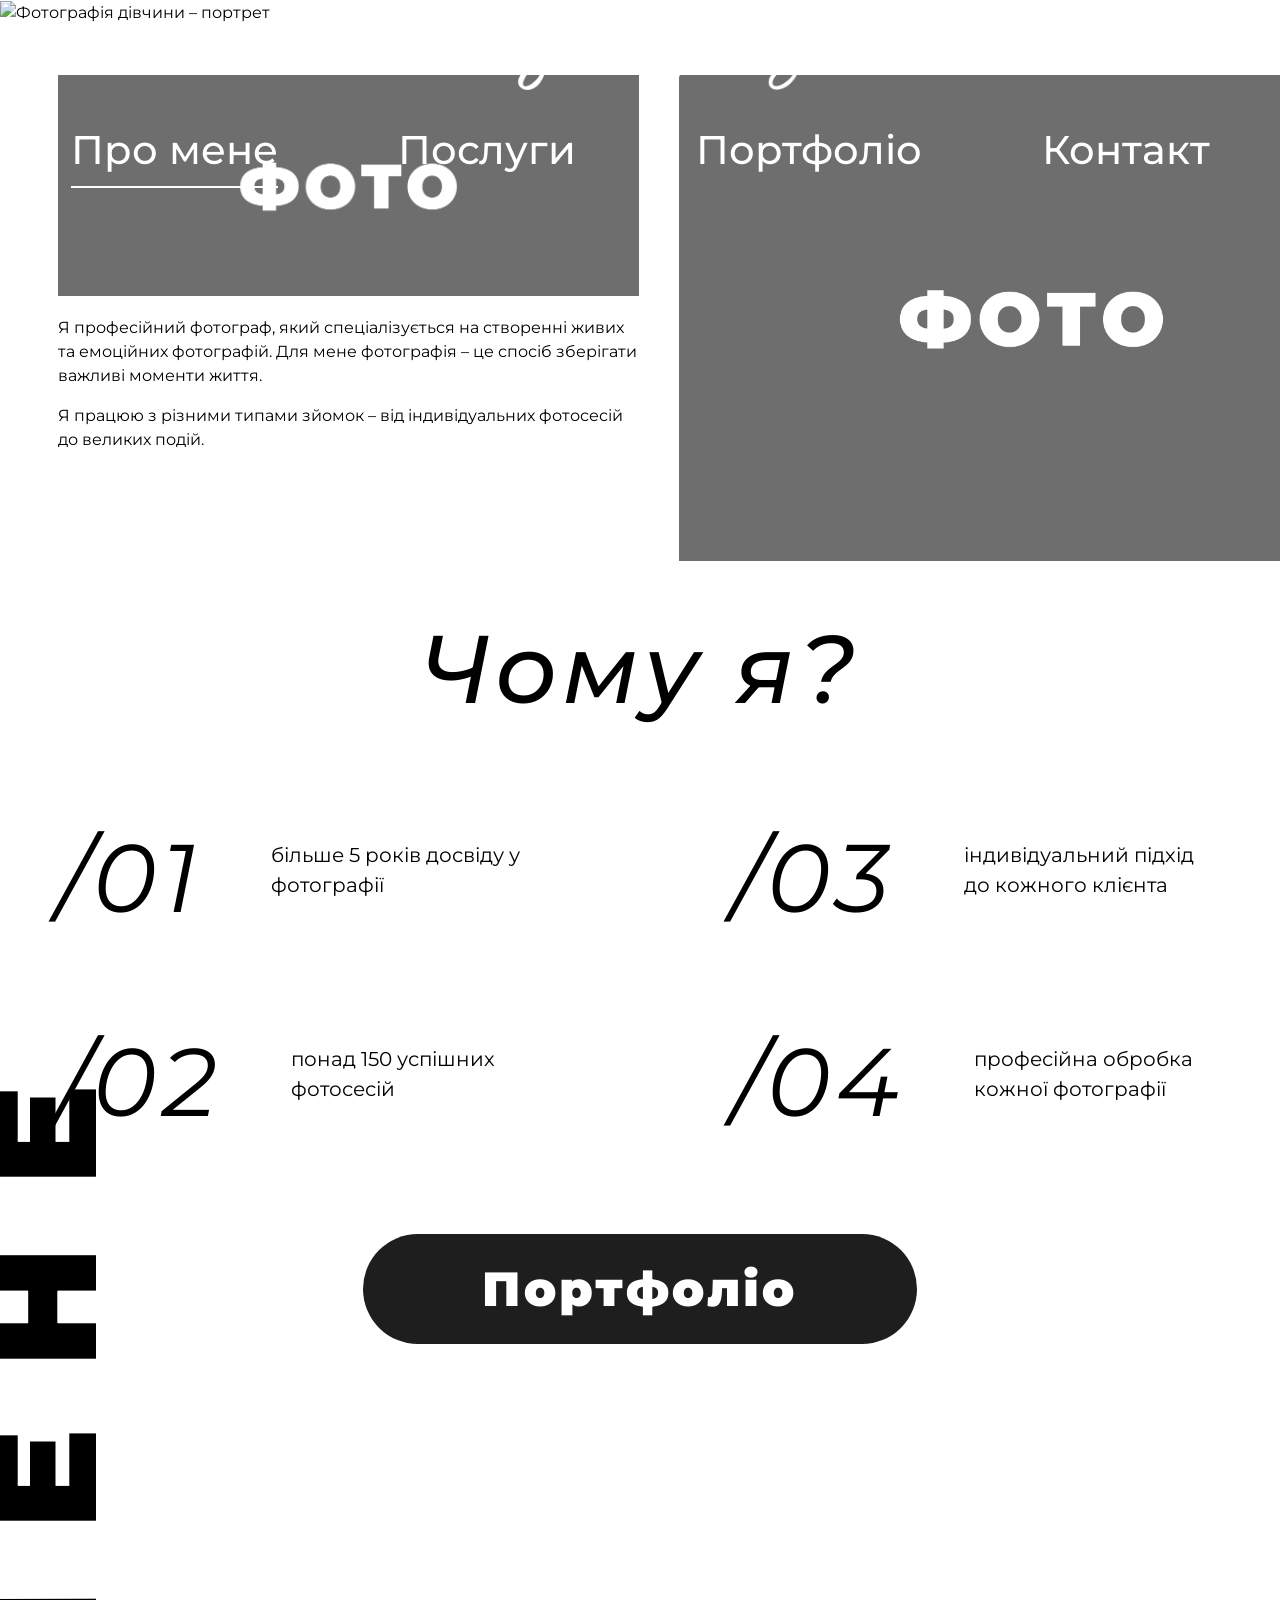
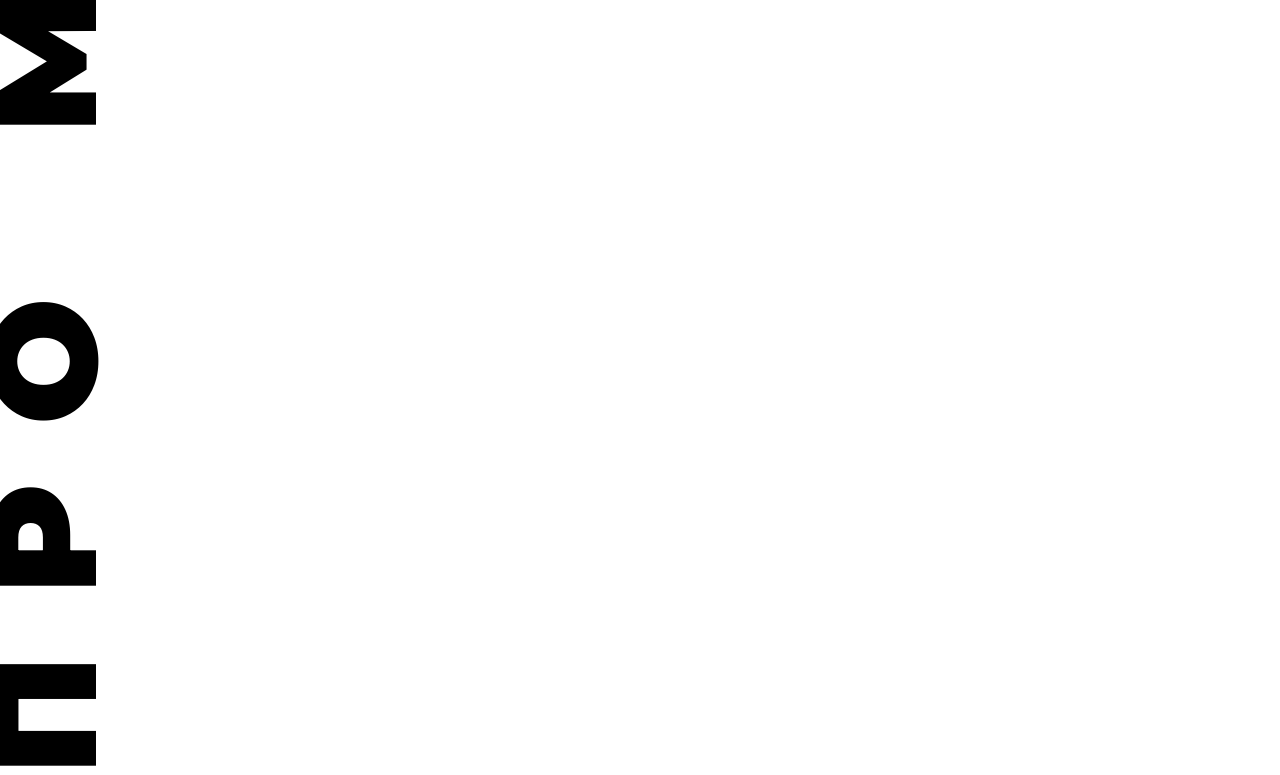
==== index.html @ d6e6580d "Initial website upload" ====
<!DOCTYPE html>
<html lang="uk">

<head>
    <meta charset="UTF-8">
    <meta name="viewport" content="width=device-width, initial-scale=1.0">

    <title>Brightlensgallery – Фотограф Одеса</title>
    <meta name="description" content="Професійний фотограф в Одесі. Індивідуальні фотосесії, події, портфоліо.">

    <link rel="icon" type="image/png" href="image/favicon.png">

    <link href="https://cdn.jsdelivr.net/npm/bootstrap@5.3.2/dist/css/bootstrap.min.css" rel="stylesheet">
    <link rel="stylesheet" href="style.css">
    <link href="https://fonts.googleapis.com/css2?family=Montserrat:wght@400;900&display=swap" rel="stylesheet">
</head>

<body>

    <h1 style="position:absolute; left:-9999px;">
        Фотограф в Одесі – Brightlensgallery
    </h1>

    <div class="side-text">ПРО МЕНЕ</div>

    <header class="header">
        <div class="container header-inner">

            <div class="logo">
                <img src="image/favicon.png" alt="Логотип Brightlensgallery">
            </div>

            <div class="menu-toggle">
                <img src="image/menu.png" alt="Меню">
            </div>

            <nav class="nav">
                <a href="index.html" class="active">Про мене</a>
                <a href="services.html">Послуги</a>
                <a href="portfolio.html">Портфоліо</a>
                <a href="contact.html">Контакт</a>
            </nav>

        </div>
    </header>

    <main>
        <section class="hero">
            <img src="image/hero.jpg" alt="Фотографія дівчини – портрет" class="hero-img">

            <div class="social">
                <a href="https://tiktok.com" target="_blank">
                    <img src="image/tiktok.png" alt="TikTok">
                </a>

                <a href="https://instagram.com" target="_blank">
                    <img src="image/instagram.png" alt="Instagram">
                </a>

                <a href="https://facebook.com" target="_blank">
                    <img src="image/facebook.png" alt="Facebook">
                </a>
            </div>
        </section>

        <section class="about">
            <div class="container about-wrapper">

                <div class="about-content">

                    <div class="about-left">

                        <h2 style="display:none;">Про мене</h2>

                        <img src="image/photo.jpg" class="img-top" alt="Фотографія роботи">

                        <p>
                            Я професійний фотограф, який спеціалізується на створенні живих та емоційних фотографій.
                            Для мене фотографія – це спосіб зберігати важливі моменти життя.
                        </p>

                        <p>
                            Я працюю з різними типами зйомок – від індивідуальних фотосесій до великих подій.
                        </p>
                    </div>

                    <div class="about-right">
                        <img src="image/photo.jpg" class="img-big" alt="Фотографія приклад роботи">
                    </div>

                </div>
            </div>
        </section>

        <section class="why">
            <div class="container">

                <h2 class="why-title">Чому я?</h2>

                <div class="why-content">

                    <div class="why-col">
                        <div class="why-item">
                            <span>/01</span>
                            <p>більше 5 років досвіду у фотографії</p>
                        </div>

                        <div class="why-item">
                            <span>/02</span>
                            <p>понад 150 успішних фотосесій</p>
                        </div>
                    </div>

                    <div class="why-col">
                        <div class="why-item">
                            <span>/03</span>
                            <p>індивідуальний підхід до кожного клієнта</p>
                        </div>

                        <div class="why-item">
                            <span>/04</span>
                            <p>професійна обробка кожної фотографії</p>
                        </div>
                    </div>

                </div>

                <a href="portfolio.html" class="portfolio-btn">Портфоліо</a>

            </div>
        </section>

    </main>

    <script src="script.js"></script>

</body>

</html>
---- style.css ----
body {
    margin: 0;
    background: #ffffff; 
    color: #000000;   
    font-family: 'Montserrat', sans-serif;
}

.header {
    position: absolute;
    top: 0;
    width: 100%;
    z-index: 10;
}

.header-inner {
    padding-top: 40px;
    text-align: center;
}

.container {
    max-width: 1194px; /* 1440 - 123*2 */
}

.logo img {
    height: 90px;
    margin-bottom: 30px;
}

.nav {
    display: flex;
    justify-content: center;
    gap: 120px; /* трохи менше щоб не ламалось */
}

.nav a {
    font-size: 40px;
    font-weight: 500;
    color: white;          
    text-decoration: none; 
    position: relative;
}

.nav a.active::after {
    content: "";
    position: absolute;
    left: 0;
    bottom: -8px;
    width: 100%;
    height: 2px;
    background: white;
}

.hero {
    position: relative;
}

.hero-img {
    width: 100%;
    height: 1024px;
    object-fit: cover;
}

.social {
    position: absolute;
    right: 123px;
    top: 50%;
    transform: translateY(-50%);
    display: flex;
    flex-direction: column;
    gap: 54px;
}

.social img {
    width: 77px;
    height: 77px;
}

.about {
    position: relative;
    padding: 50px 0;
    overflow: visible;
}

.about-side {
    position: absolute;
    left: -120px;
    top: 0;
    height: calc(100% + 600px);
    font-size: 150px;
    font-weight: 900;
    letter-spacing: 0.22em;
}

.about-wrapper {
    display: flex;
}

.about-content {
    display: flex;
    gap: 40px;
}

.img-top {
    width: 581px;
    height: 221px;
    object-fit: cover;
    margin-bottom: 20px;
}

.img-big {
    width: 705px;
    height: 486px;
    object-fit: cover;
}

.why {
    position: relative;
    padding: 0px 0 80px; 
}

.why-title {
    font-size: 96px;
    font-style: italic;
    letter-spacing: 0.05em;
    text-align: center;
    margin-bottom: 80px;
}

.why-content {
    display: flex;
    justify-content: center;
    gap: 193px; /* як у тебе */
}

.why-col {
    display: flex;
    flex-direction: column;
    gap: 60px;
}

.why-item {
    display: flex;
    align-items: center;
    gap: 70px; /* від 01 до тексту */
}

.why-item span {
    font-size: 96px;
    font-style: italic;
    letter-spacing: 0.05em;
}

.why-item p {
    font-size: 20px;
    font-weight: 400; /* Montserrat regular */
    max-width: 250px;
}

.item span {
    font-size: 96px;
    font-style: italic;
    letter-spacing: 0.05em;
    font-weight: 400;
}

.portfolio-btn {
    display: block;
    margin: 80px auto 0;
    width: 554px;
    height: 110px;
    background: #1E1E1E;
    color: white;
    font-size: 48px;
    font-weight: 900;
    letter-spacing: 0.07em;
    text-align: center;
    line-height: 110px;
    border-radius: 60px;
    text-decoration: none;
}

.side-text {
    position: absolute;
    top: 1024px; 
    left: -70px;
    writing-mode: vertical-rl;
    transform: rotate(180deg);
    font-size: 150px;
    font-weight: 900;
    letter-spacing: 0.40em;
    white-space: nowrap;
}

.menu-toggle {
    display: none;
    position: absolute;
    right: 20px;
    top: 30px;
    z-index: 9999;
    padding: 8px;
    border-radius: 10px;
}

.menu-toggle img {
    width: 28px;
    height: auto;
}

@media (max-width: 992px) {
    .nav {
        gap: 40px;
    }

    .nav a {
        font-size: 24px;
    }

    .hero-img {
        height: 700px;
        object-position: 50% center;
    }

    .social {
        right: 40px;
        gap: 30px;
    }

    .social img {
        width: 50px;
        height: 50px;
    }

    .about-content {
        flex-direction: column;
        align-items: center;
    }

    .img-top,
    .img-big {
        width: 100%;
        height: auto;
    }

    .why-content {
        flex-direction: column;
        gap: 60px;
        align-items: center;
    }

    .why-title {
        font-size: 60px;
    }

    .portfolio-btn {
        width: 300px;
        height: 80px;
        font-size: 28px;
        line-height: 80px;
    }

    .side-text {
        display: none;
    }
}

@media (max-width: 768px) {

    .header-inner {
        padding-top: 20px;
    }

    .logo img {
        height: 60px;
    }

    .nav {
        flex-wrap: wrap;
        gap: 20px;
    }

    .nav a {
        font-size: 18px;
    }

    .hero-img {
        height: 500px;
        object-position: 40% center;
    }

    .social {
    right: 5vw;}

    .why-item span {
        font-size: 50px;
    }

    .why-item p {
        font-size: 16px;
    }

    .why-title {
        font-size: 40px;
    }
    .menu-toggle {
        display: block;
    }

    .nav {
        position: absolute;
        top: 100px;
        left: 0;
        width: 100%;
        background: rgba(0,0,0,0.9);
        flex-direction: column;
        align-items: center;
        gap: 30px;
        padding: 40px 0;
        display: none;
    }

    .nav.active {
        display: flex;
    }
}

@media (max-width: 576px) {
    .nav {
        flex-direction: column;
    }

    .hero-img {
        height: 400px;
        object-position: 30% center;
    }

    .social {
        right: 20px;
    }

    .why-item {
        flex-direction: column;
        gap: 10px;
        text-align: center;
    }

    .portfolio-btn {
        width: 220px;
        height: 60px;
        font-size: 20px;
        line-height: 60px;
    }
}

.header {
    z-index: 1000;
}

.header-inner {
    position: relative;
}

/* services page */

.services-page {
    background: #1C1C1C;
    color: white;
}

.contact-page .services-side {
    writing-mode: vertical-rl;
    transform: rotate(180deg);
    font-size: 150px;
    font-weight: 900;
    letter-spacing: 0.43em;
    position: absolute;
    left: -40px;
    top: calc(50% + 80px); 
    transform: translateY(-50%) rotate(180deg);
}

.services-page {
    background: #1C1C1C;
    color: white;
    position: relative;
}

.services {
    padding-top: 300px;
}

.service-item {
    display: flex;
    align-items: center;
    gap: 80px;
    margin-bottom: 80px;
}

.service-img {
    width: 427px;
    height: 486px;
    object-fit: cover;
}

.service-text h2 {
    font-size: 64px;
    font-style: italic;
    letter-spacing: 0.05em;

    max-width: 600px;     
    text-align: center;   
    margin: 0 auto;      
}

.service-text p {
    margin-top: 45px;
    font-size: 24px;
    max-width: 600px;
    text-align: justify;
    position: relative; 
}

.service-text p::after {
    content: "";
    position: absolute;
    right: -20px;
    top: 0;
    width: 2px;
    height: 100%; 
    background: white;
}

.details-btn {
    margin: 30px auto 0;
    display: flex;
    align-items: center;
    justify-content: center;
    gap: 10px;
    width: 270px;
    height: 54px;
    background: white;
    color: black;
    font-size: 23px;
    font-weight: 900;
    letter-spacing: 0.07em;
    text-decoration: none;
    border-radius: 40px;
}

.details-btn span {
    display: inline-block;
    width: 0;
    height: 0;
    border-left: 18px solid black;
    border-top: 10px solid transparent;
    border-bottom: 10px solid transparent;
}

/* contact */

.contact {
    padding-top: 200px;
}

.contact-left {
    max-width: 630px; 
}

.contact-left h2 {
    font-size: 96px;
    font-style: italic;
    font-weight: 400; 
    letter-spacing: 0.05em;
    margin-bottom: 5px;
}

.contact-desc {
    font-size: 24px;
    text-align: justify;
}

.contact-form {
    display: flex;
    flex-direction: column;
    gap: 20px; 
}

.contact-form input {
    background: transparent;
    border: none;
    border-bottom: 1px solid rgba(255,255,255,0.3);
    font-size: 24px;
    color: white;
    padding: 20px 0;
    width: 100%; 
}

.contact-form input::placeholder {
    color: rgba(255,255,255,0.34);
}

.contact-form button {
    display: block;
    margin: 40px auto 0; 
    width: 270px;
    height: 54px;
    background: white;
    color: black;
    font-size: 23px;
    font-weight: 900;
    letter-spacing: 0.07em;
    border-radius: 40px;
    border: none;
}

.contact-right {
    margin-left: auto;
    margin-top: 90px;   
}

.contact-right img {
    width: 502px;
    height: 510px;
    object-fit: cover;
}

.container {
    max-width: 1194px;
    margin: 0 auto;
    padding: 0 15px;
}

.contact {
    position: relative;
}

.contact-wrapper {
    display: flex;
    align-items: flex-start;
    gap: 65px; 
}

.contact-col {
    display: flex;
    flex-direction: column;
    gap: 54px; 
}

.contact-item {
    display: flex;
    align-items: center;
    gap: 22px;
}

.contact-item img {
    width: 77px;
    height: 77px;
}

.contact-item span {
    font-size: 24px;
    white-space: nowrap; 
}

.contact-extra {
    width: 100%;
    margin-top: 200px;
}

.contact-info {
    display: flex;
    justify-content: center;
    gap: 200px;              
}

.contact-item a {
    display: flex;
    align-items: center;
    gap: 22px;

    color: white;          
    text-decoration: none;  
}

.contact-item a:hover {
    opacity: 0.7;
    transform: translateX(5px);
    transition: 0.3s;
}

.slash-top {
    position: absolute;
    left: 150px;
    top: calc(100% - 500px);
    font-size: 180px;
}

.slash-bottom {
    position: absolute;
    right: 123px;
    bottom: -80px;
    font-size: 180px;
}

@media (max-width: 1200px) {

    .contact-wrapper {
        gap: 40px;
    }

    .contact-left h2 {
        font-size: 70px;
    }

    .contact-desc {
        font-size: 20px;
    }

    .contact-right img {
        width: 420px;
        height: auto;
    }

    .contact-info {
        gap: 120px;
    }
}

@media (max-width: 992px) {

    .contact-wrapper {
        flex-direction: column;
        align-items: center;
        text-align: center;
    }

    .contact-left {
        max-width: 100%;
    }

    .contact-right {
        margin: 40px 0 0;
    }

    .contact-right img {
        width: 100%;
        max-width: 400px;
    }

    .contact-form {
        align-items: center;
    }

    .contact-form input {
        width: 80%;
    }

    .contact-info {
        flex-direction: column;
        gap: 60px;
        align-items: center;
    }

    .contact-item span {
        font-size: 20px;
    }

    .slash-top,
    .slash-bottom {
        display: none;
    }
}

@media (max-width: 768px) {

    .contact-left h2 {
        font-size: 48px;
    }

    .contact-desc {
        font-size: 16px;
    }

    .contact-form input {
        font-size: 18px;
    }

    .contact-form button {
        width: 220px;
        height: 50px;
        font-size: 18px;
    }

    .contact-item img {
        width: 50px;
        height: 50px;
    }

    .contact-item span {
        font-size: 16px;
    }
}

@media (max-width: 576px) {

    .contact-left h2 {
        font-size: 36px;
    }

    .contact-form input {
        width: 100%;
    }

    .contact-info {
        gap: 40px;
    }
}

@media (max-width: 1200px) {

    .service-item {
        gap: 40px;
    }

    .service-text h2 {
        font-size: 48px;
    }

    .service-text p {
        font-size: 20px;
    }

    .service-img {
        width: 350px;
        height: auto;
    }
}

@media (max-width: 992px) {

    .service-item {
        flex-direction: column;
        text-align: center;
    }

    .service-img {
        width: 100%;
        max-width: 400px;
    }

    .service-text p::after {
        display: none;
    }
}

@media (max-width: 768px) {

    .service-text h2 {
        font-size: 36px;
    }

    .service-text p {
        font-size: 16px;
    }

    .details-btn {
        width: 200px;
        height: 45px;
        font-size: 16px;
    }
}
.success-message {
    margin-top: 20px;
    padding: 15px 20px;
    background: #fff;
    color: #000;
    border-radius: 20px;
    text-align: center;
    font-weight: 500;
    opacity: 0;
    transform: translateY(20px);
    transition: 0.3s;
    pointer-events: none;
}

.success-message.show {
    opacity: 1;
    transform: translateY(0);
}
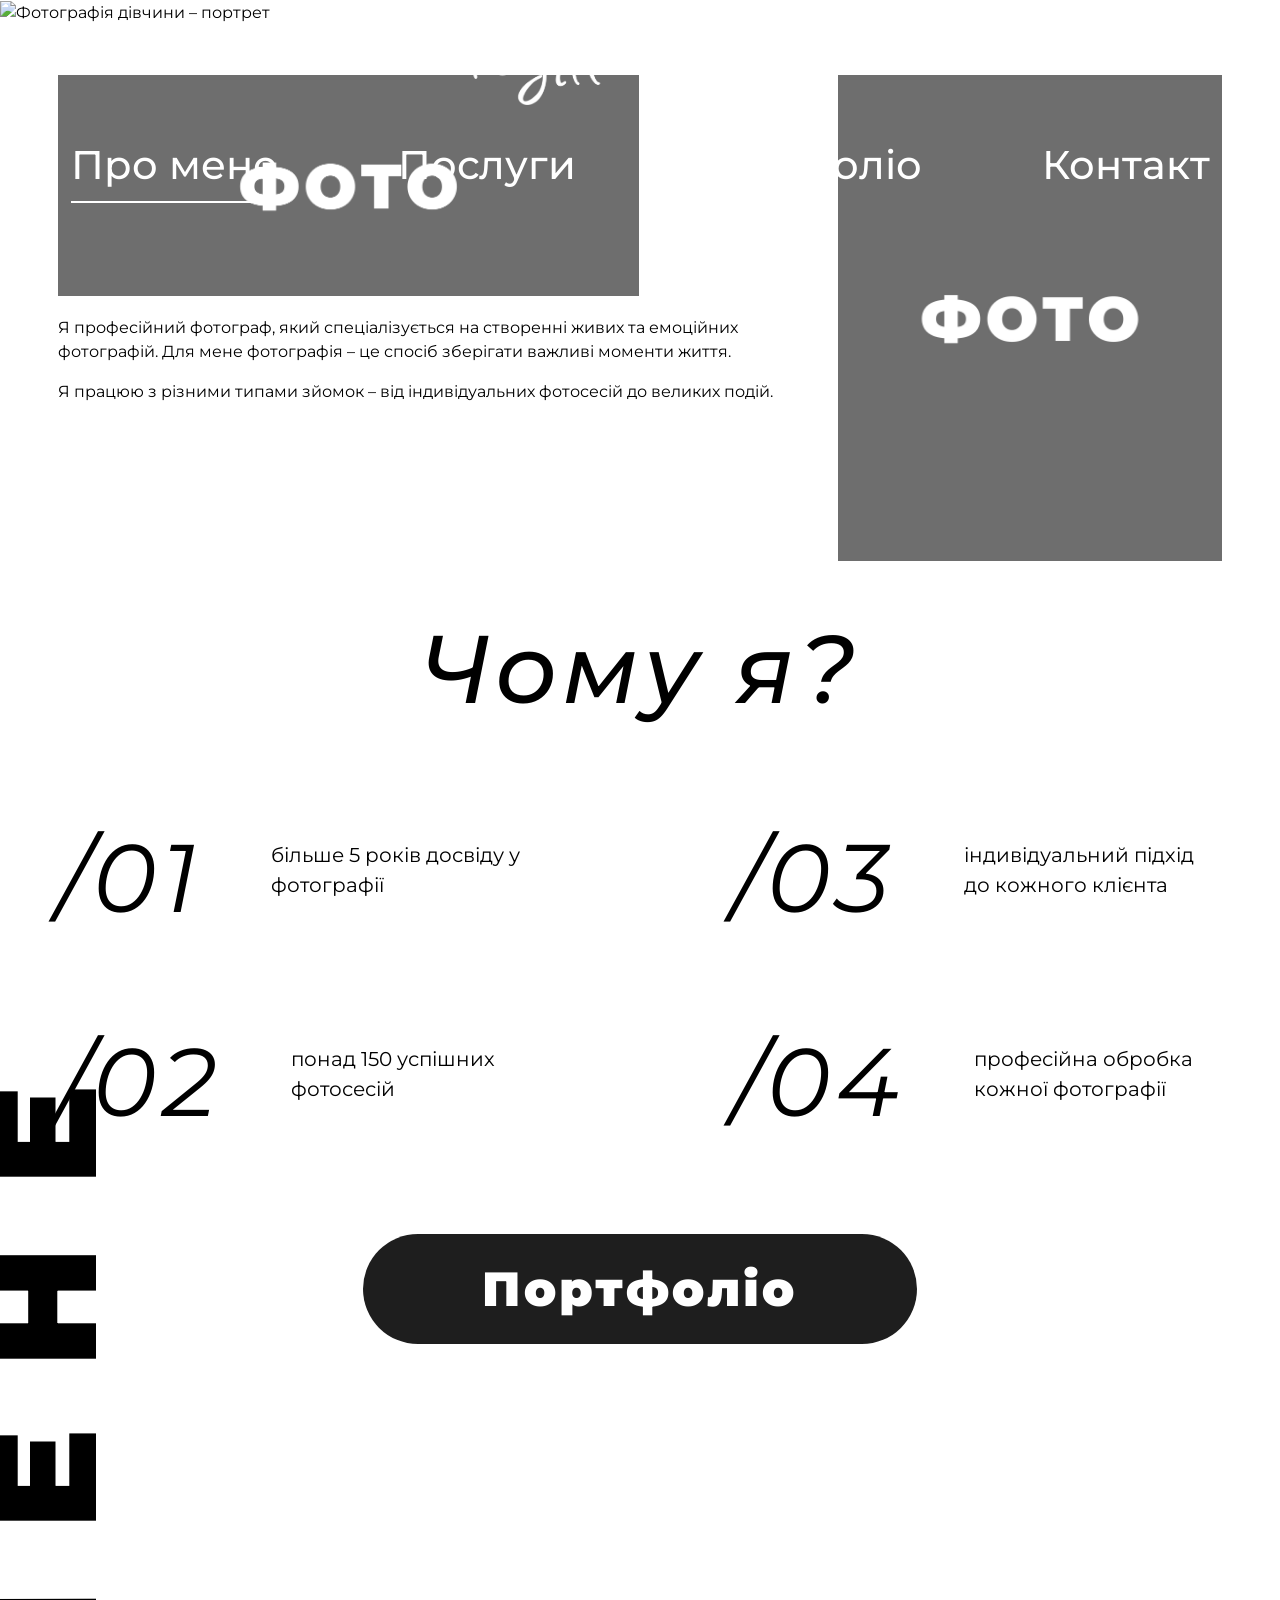
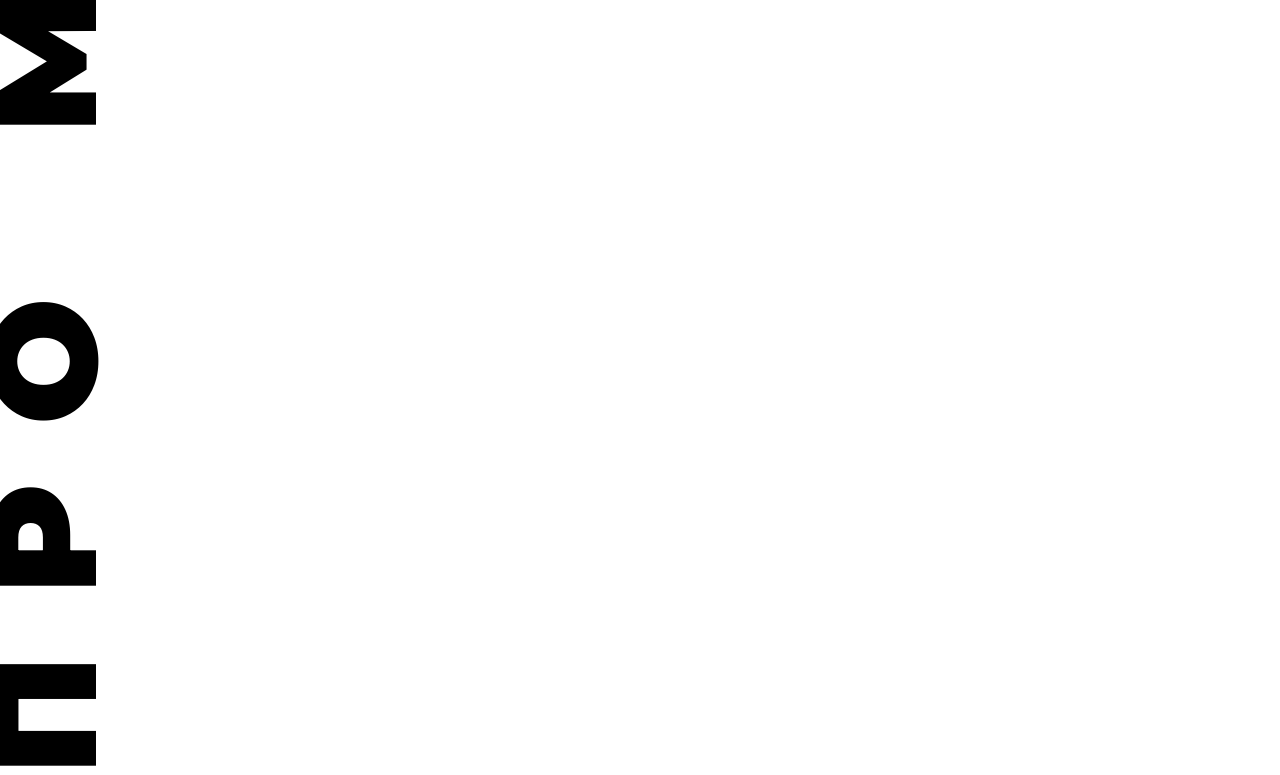
==== commit a82654e3: "Update index.html" ====
--- a/index.html
+++ b/index.html
@@ -46,7 +46,7 @@
 
     <main>
         <section class="hero">
-            <img src="image/hero.jpg" alt="Фотографія дівчини – портрет" class="hero-img">
+            <img src="image/hero.jpg" width="1920" height="1024" alt="Фотографія дівчини – портрет" class="hero-img">
 
             <div class="social">
                 <a href="https://tiktok.com" target="_blank">
@@ -136,4 +136,4 @@
 
 </body>
 
-</html>+</html>
--- a/style.css
+++ b/style.css
@@ -3,6 +3,7 @@
     background: #ffffff; 
     color: #000000;   
     font-family: 'Montserrat', sans-serif;
+    overflow-x: hidden;
 }
 
 .header {
@@ -18,18 +19,19 @@
 }
 
 .container {
-    max-width: 1194px; /* 1440 - 123*2 */
+    max-width: 1194px; 
 }
 
 .logo img {
     height: 90px;
     margin-bottom: 30px;
+    margin-top: 15px;
 }
 
 .nav {
     display: flex;
     justify-content: center;
-    gap: 120px; /* трохи менше щоб не ламалось */
+    gap: 120px; 
 }
 
 .nav a {
@@ -129,7 +131,7 @@
 .why-content {
     display: flex;
     justify-content: center;
-    gap: 193px; /* як у тебе */
+    gap: 193px; 
 }
 
 .why-col {
@@ -141,7 +143,7 @@
 .why-item {
     display: flex;
     align-items: center;
-    gap: 70px; /* від 01 до тексту */
+    gap: 70px; 
 }
 
 .why-item span {
@@ -152,7 +154,7 @@
 
 .why-item p {
     font-size: 20px;
-    font-weight: 400; /* Montserrat regular */
+    font-weight: 400; 
     max-width: 250px;
 }
 
@@ -217,7 +219,7 @@
 
     .hero-img {
         height: 700px;
-        object-position: 50% center;
+        object-position: 40% center;
     }
 
     .social {
@@ -265,12 +267,41 @@
 
 @media (max-width: 768px) {
 
+     .header {
+        position: fixed;
+        top: 0;
+        left: 0;
+        width: 100%;
+        height: 70px;
+        z-index: 1000;
+    }
+
     .header-inner {
-        padding-top: 20px;
+        height: 100%;
+        display: flex;
+        align-items: center;
+        justify-content: center;
+        position: relative;
+        padding: 0 15px;
+        padding-top: 0;
+    }
+
+    .logo {
+        position: absolute;
+        left: 50%;
+        transform: translateX(-50%);
     }
 
     .logo img {
-        height: 60px;
+        height: 40px;
+        margin: 0;
+    }
+
+    .menu-toggle {
+        position: absolute;
+        right: 15px;
+        top: 50%;
+        transform: translateY(-50%);
     }
 
     .nav {
@@ -279,16 +310,20 @@
     }
 
     .nav a {
-        font-size: 18px;
+        font-size: 20px;
+        padding: 15px 0;
+        width: 100%;
+        text-align: center;
+        border-bottom: 1px solid rgba(255,255,255,0.2);
     }
 
     .hero-img {
-        height: 500px;
+        height: 50vh;
         object-position: 40% center;
     }
-
     .social {
-    right: 5vw;}
+        right: 5vw;
+    }
 
     .why-item span {
         font-size: 50px;
@@ -330,7 +365,7 @@
 
     .hero-img {
         height: 400px;
-        object-position: 30% center;
+        object-position: 10% center;
     }
 
     .social {
@@ -384,8 +419,13 @@
     position: relative;
 }
 
-.services {
-    padding-top: 300px;
+@media (min-width: 769px) {
+    .services {
+        padding-top: 300px;
+    }
+    .contact {
+        padding-top: 200px;
+    }
 }
 
 .service-item {
@@ -396,8 +436,9 @@
 }
 
 .service-img {
-    width: 427px;
-    height: 486px;
+    width: 100%;
+    max-width: 427px;
+    height: auto;
     object-fit: cover;
 }
 
@@ -457,9 +498,6 @@
 
 /* contact */
 
-.contact {
-    padding-top: 200px;
-}
 
 .contact-left {
     max-width: 630px; 
@@ -674,6 +712,7 @@
 
     .contact-left h2 {
         font-size: 48px;
+        margin-top: 0;
     }
 
     .contact-desc {
@@ -786,3 +825,69 @@
     opacity: 1;
     transform: translateY(0);
 }
+.mobile-title {
+    font-weight: 900;
+    letter-spacing: 0.05em;
+    display: none;
+    color: white; 
+}
+
+
+@media (max-width: 768px) {
+
+    .services,
+    .contact {
+        padding-top: 40px; 
+    }
+
+    .mobile-title {
+        display: block;
+        text-align: center;
+        font-size: clamp(50px, 8vw, 80px);
+        margin-top: 30px;
+        margin-bottom: 30px;
+        color: white;
+        opacity: 0.12;
+    }
+
+    .contact-wrapper {
+        gap: 10px; 
+    }
+
+    .contact-right {
+        margin-top: 10px; 
+    }
+
+    .contact-extra {
+        margin-top: 70px; 
+        padding-bottom: 40px;
+    }
+}
+
+button,
+.details-btn,
+.portfolio-btn {
+    min-height: 44px;
+}
+
+img {
+    max-width: 100%;
+    height: auto;
+}
+
+@media (max-width: 576px) {
+    .social {
+        display: none;
+    }
+}
+
+@media (min-width: 500px) and (max-width: 1000px) {
+    .contact-left {
+        max-width: 630px;
+        margin: 0 auto;
+    }
+
+    .contact-desc {
+        width: 100%;
+    }
+}
